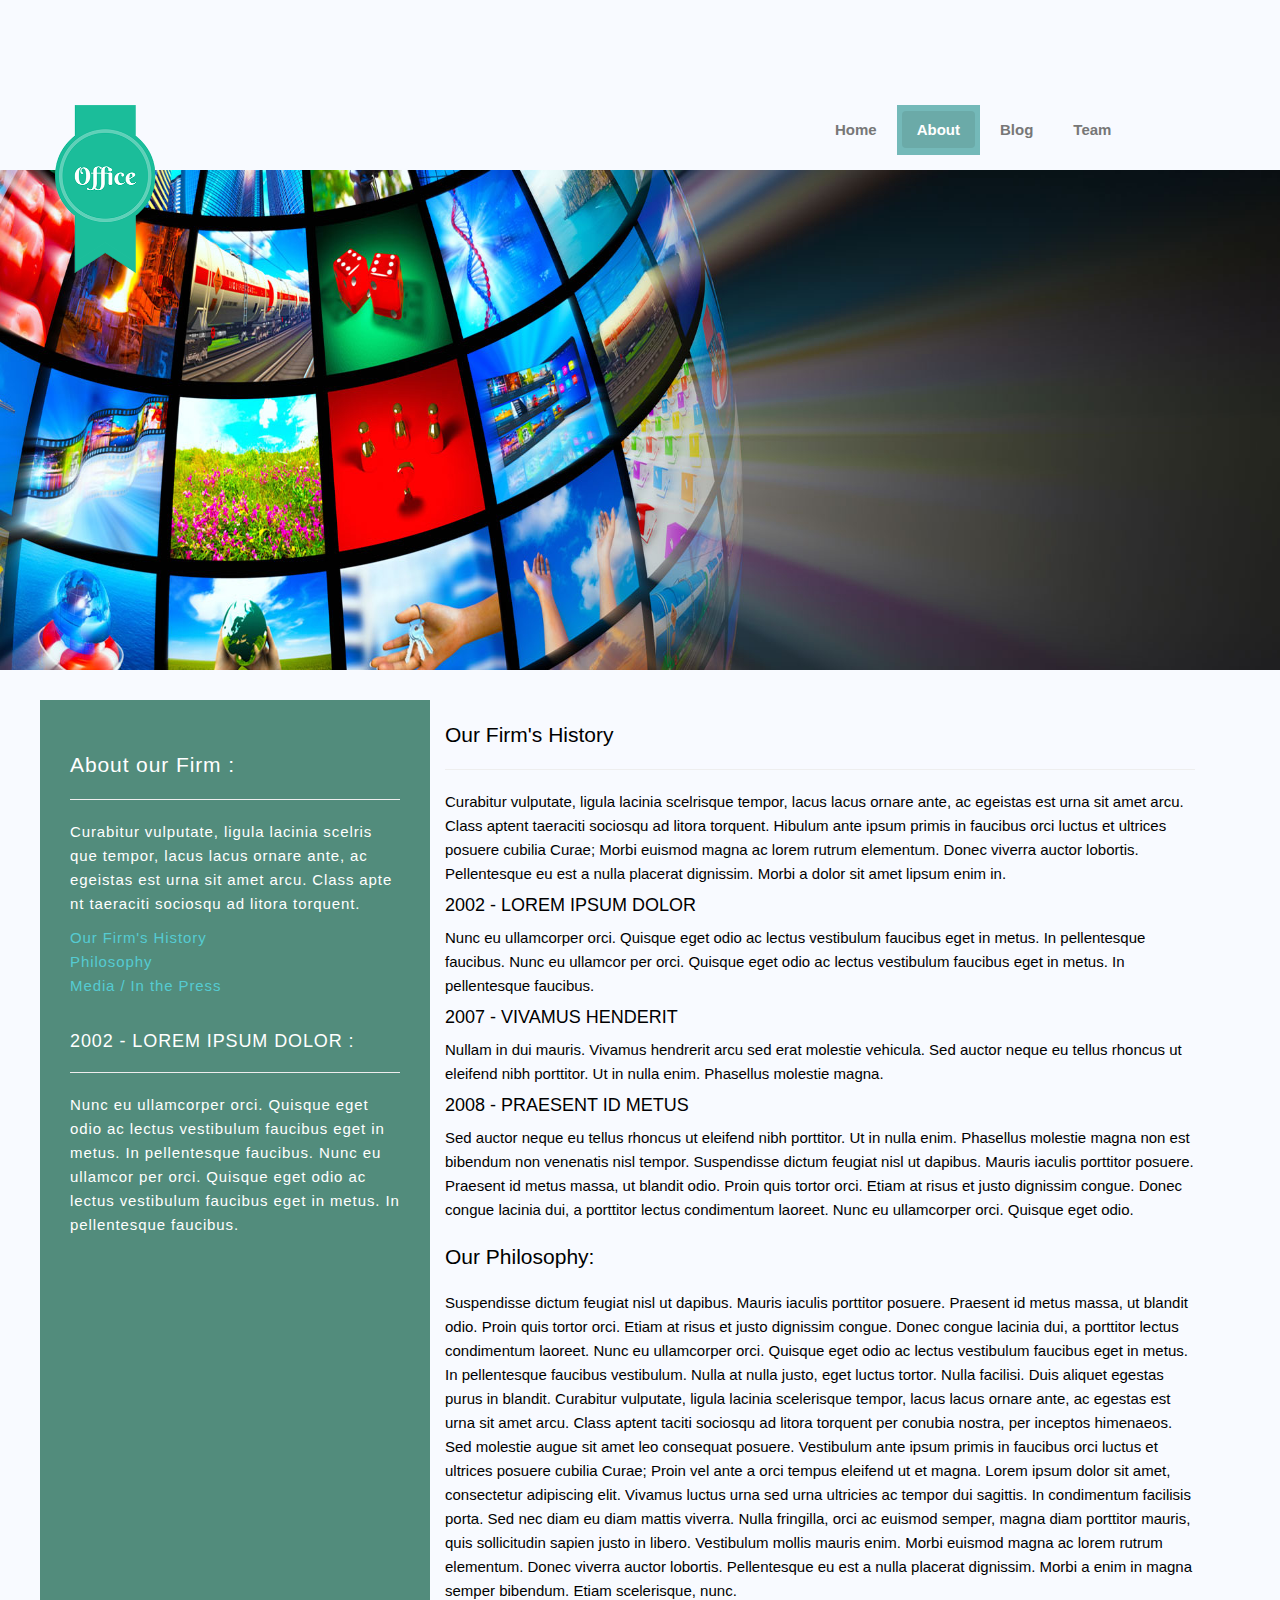
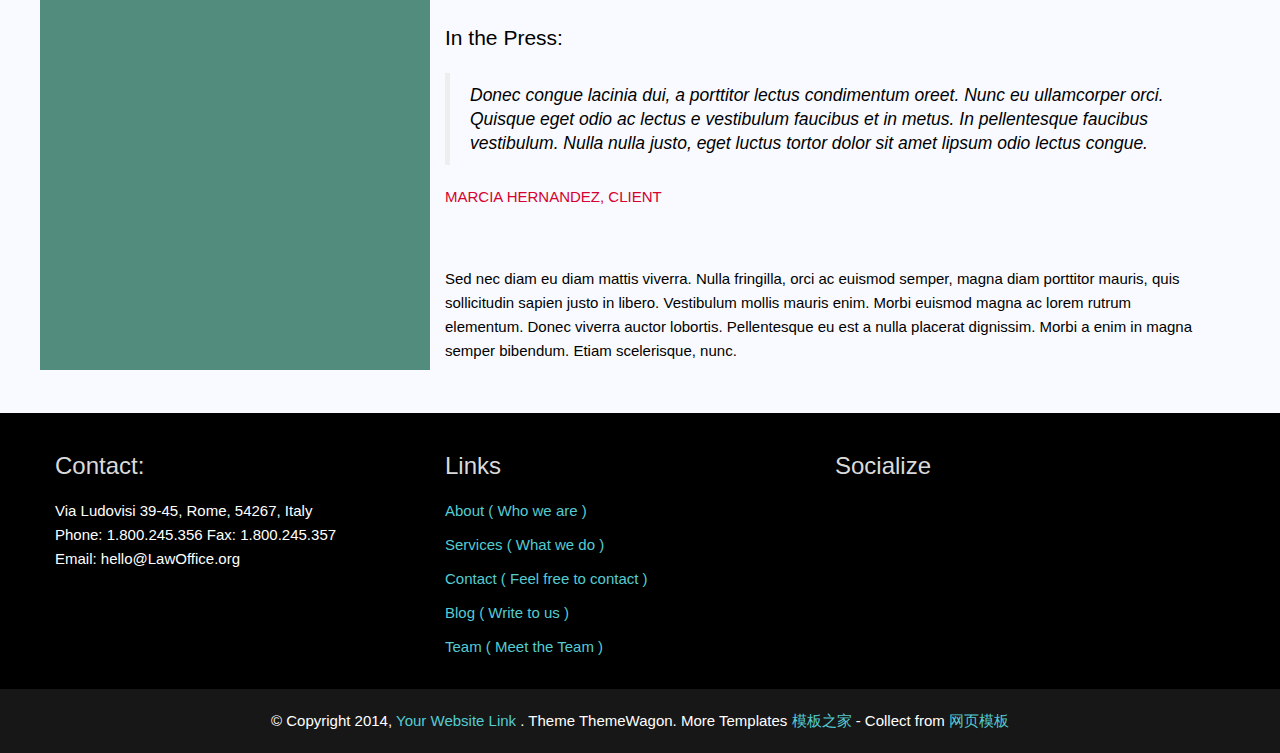
==== about.html @ ec812182 "init" ====
<!DOCTYPE html>
<html>
	<head>
		<meta charset="utf-8" />
		<title>Office</title>
		<link href="css/new_file.css" rel="stylesheet" type="text/css" />
		<link rel="stylesheet" href="css/animate.css" />
		<link rel="stylesheet" href="//at.alicdn.com/t/font_509566_0i68ix9yqp6kzkt9.css"" />
	</head>
	<body>
		<div class="adcenter"></div><!--adcenter结束-->
		<div class="navbar">
			<div class="container">
				<div class="container_left bounceInDown animated">
					<a href="home.html">
						<img src="img/Office.png" width="100" alt="Office"/>
					</a>
				</div>
				<div class="container_right">
					<ul>
						<li ><a href="home.html">Home</a></li>
						<li class="add"><a href="about.html">About</a></li>
						<li><a href="blog.html">Blog</a></li>
						<li><a href="team.html">Team</a></li>
						<li><a href="contact.html">Contact</a></li>
						<div style="clear: both;"></div>
					</ul>
				</div>
				<div style="clear: both;"></div>
			</div><!--container结束-->
		</div> <!--navbar结束-->
		<div class="text" id="boxID">
				<img src="img/slide1.jpg"/>
		</div><!--boxID结束-->
		<div id="banners"></div>
		<div class="container">
			<div class="row">
				<div class="aa1">
					<h3 class="lead">  About our Firm : </h3>
					<hr>
					<p>Curabitur vulputate, ligula lacinia scelris que tempor, lacus lacus ornare ante,
					 ac egeistas est urna sit amet arcu. Class apte nt taeraciti sociosqu ad litora torquent.
					</p>
					<a href="#anchor1"> Our Firm's History</a>
					<br>
					<a href="#anchor2"> Philosophy</a>
					<br>
					<a href="#anchor3">Media / In the Press</a>
					<br>
					<br>
					<h4>2002 - LOREM IPSUM DOLOR :</h4>
					<hr>
                    Nunc eu ullamcorper orci. Quisque eget odio ac lectus vestibulum faucibus eget in metus. In pellentesque faucibus. 
                    Nunc eu ullamcor per orci. Quisque eget odio ac lectus vestibulum faucibus eget in metus. In pellentesque faucibus.
				</div>
				<div class="aa2">
					<h3 class="lead" id="anchor1"> Our Firm's History </h3>
					<hr>
					<p>
                    Curabitur vulputate, ligula lacinia scelrisque tempor, lacus lacus ornare ante, ac egeistas est urna sit amet arcu. 
                    Class aptent taeraciti sociosqu ad litora torquent. Hibulum ante ipsum primis in faucibus orci luctus et ultrices posuere cubilia Curae; 
                    Morbi euismod magna ac lorem rutrum elementum. Donec viverra auctor lobortis. Pellentesque eu est a nulla placerat dignissim. 
                    Morbi a dolor sit amet lipsum enim in.
                    </p>
                    <h4>2002 - LOREM IPSUM DOLOR</h4>
                    <p>Nunc eu ullamcorper orci. Quisque eget odio ac lectus vestibulum faucibus eget in metus. In pellentesque faucibus. 
                    	Nunc eu ullamcor per orci. Quisque eget odio ac lectus vestibulum faucibus eget in metus. In pellentesque faucibus.
                    </p>
                    <h4>2007 - VIVAMUS HENDERIT</h4>
                    <p>Nullam in dui mauris. Vivamus hendrerit arcu sed erat molestie vehicula. Sed auctor neque eu tellus rhoncus ut eleifend nibh porttitor.
                    	 Ut in nulla enim. Phasellus molestie magna.
                    </p>
                    <h4>2008 - PRAESENT ID METUS</h4>
                    <p>
                    Sed auctor neque eu tellus rhoncus ut eleifend nibh porttitor. Ut in nulla enim. Phasellus molestie magna non est bibendum non venenatis 
                    nisl tempor. Suspendisse dictum feugiat nisl ut dapibus. Mauris iaculis porttitor posuere. Praesent id metus massa, ut blandit odio. 
                    Proin quis tortor orci. Etiam at risus et justo dignissim congue. Donec congue lacinia dui, a porttitor lectus condimentum laoreet. 
                    Nunc eu ullamcorper orci. Quisque eget odio.
                    </p>
                    <h3 class="lead" id="anchor2">Our Philosophy:</h3>
                    <p>
                    Suspendisse dictum feugiat nisl ut dapibus. Mauris iaculis porttitor posuere. Praesent id metus massa, ut blandit odio. 
                    Proin quis tortor orci. Etiam at risus et justo dignissim congue. Donec congue lacinia dui, a porttitor lectus condimentum laoreet. 
                    Nunc eu ullamcorper orci. Quisque eget odio ac lectus vestibulum faucibus eget in metus. In pellentesque faucibus vestibulum. 
                    Nulla at nulla justo, eget luctus tortor. Nulla facilisi. Duis aliquet egestas purus in blandit.
                    Curabitur vulputate, ligula lacinia scelerisque tempor, lacus lacus ornare ante, ac egestas est urna sit amet arcu. 
                    Class aptent taciti sociosqu ad litora torquent per conubia nostra, per inceptos himenaeos. Sed molestie augue sit amet leo consequat posuere. 
                    Vestibulum ante ipsum primis in faucibus orci luctus et ultrices posuere cubilia Curae; Proin vel ante a orci tempus eleifend ut et magna. 
                    Lorem ipsum dolor sit amet, consectetur adipiscing elit. Vivamus luctus urna sed urna ultricies ac tempor dui sagittis. In condimentum facilisis porta.
                    Sed nec diam eu diam mattis viverra. Nulla fringilla, orci ac euismod semper, magna diam porttitor mauris, quis sollicitudin sapien justo in libero. 
                    Vestibulum mollis mauris enim. Morbi euismod magna ac lorem rutrum elementum. Donec viverra auctor lobortis. Pellentesque eu est a 
                    nulla placerat dignissim. Morbi a enim in magna semper bibendum. Etiam scelerisque, nunc. <br>
                    </p>
                    <h3 class="lead" id="anchor3">In the Press:</h3>
                    <blockquote>
                    <em>Donec congue lacinia dui, a porttitor lectus condimentum oreet. Nunc eu ullamcorper orci. Quisque eget odio ac lectus e vestibulum 
                    	faucibus et in metus. In pellentesque faucibus vestibulum. Nulla nulla justo, eget luctus tortor dolor sit amet lipsum odio lectus congue.</em>
                    </blockquote>
                    <p class="block-author"> MARCIA HERNANDEZ, CLIENT</p>
                    <br>
                    <br>
                    <p>
                    	Sed nec diam eu diam mattis viverra. Nulla fringilla, orci ac euismod semper, magna diam porttitor mauris, quis sollicitudin sapien justo in libero. 
                    	Vestibulum mollis mauris enim. Morbi euismod magna ac lorem rutrum elementum. Donec viverra auctor lobortis. Pellentesque eu est a nulla 
                    	placerat dignissim. Morbi a enim in magna semper bibendum. Etiam scelerisque, nunc.
                    </p>
                    <p></p>
				</div>
			</div><!--row结束-->
			<div style="clear: both;"></div>
		</div><!--container结束-->
		<div class="footer">
			<div class="container">
				<div class="row">
					<div class="col-md-4">
						<h3><i class="iconfont icon-map"></i> Contact:</h3>
						<p class="footer-contact">
							
                        Via Ludovisi 39-45, Rome, 54267, Italy
                        <br>
                        
                        Phone: 1.800.245.356 Fax: 1.800.245.357
                        <br>
                        
                        Email: hello@LawOffice.org
                        <br>
						</p>
					</div>
					<div class="col-md-4">
						<h3><i class="iconfont icon-link"></i> Links</h3>
						<p><a href="#"> About ( Who we are )</a></p>
						<p><a href="#"> Services ( What we do )</a></p>
						<p><a href="#"> Contact ( Feel free to contact )</a></p>
						<p><a href="#"> Blog ( Write to us )</a></p>
						<p><a href="#"> Team ( Meet the Team )</a></p>
					</div>
					<div class="col-md-4">
						<h3><i class="iconfont icon-heart"></i> Socialize</h3>
						<div id="social-icons">
							<a href="#" class="btn-group google-plus"><i class="iconfont icon-googleplus"></i></a>
							<a href="#" class="btn-group linkedin"><i class="iconfont icon-linkedin-square"></i> </a>
							<a href="#" class="btn-group twitter"><i class="iconfont icon-twitter"></i></a>
							<a href="#" class="btn-group facebook"><i class="iconfont icon-facebookicon"></i></a>
						</div>
					</div>
					<div style="clear: both;"></div>
				</div><!--row结束-->
			</div><!--container结束-->
		</div><!--footer结束-->
		<div class="copyright">
			<p>
				© Copyright 2014, 
				<a href="#">Your Website Link</a>
				. Theme  ThemeWagon. More Templates 
				<a href="http://www.cssmoban.com/" target="_blank" title="模板之家">模板之家</a>
				 - Collect from 
				 <a href="http://www.cssmoban.com/" title="网页模板" target="_blank">网页模板</a>
			</p>
		</div><!--copyright text center结束-->
	</body>
</html>
---- css/new_file.css ----
*
{
	margin: 0;
	padding: 0;
}
body{
	background-color: #F8FAFF;
	font-size: 15px;
	line-height: 24px;
	font-family: "Helvetica Neue", Helvetica, Arial, sans-serif;
}
.adcenter
{
	height: 90px;
	width: 1200px;
	margin: auto;
}
.navbar
{
	width: auto;
	height: 50px;
	padding-top:15px ;
	padding-bottom: 15px;
}
.container
{
	width: 1170px;
	margin: auto;
	padding-right: 15px;
    padding-left: 15px;
    min-height: 1px;
}
.container_left
{
	width: 100px;
	height: 50px;
	position: relative;
	z-index: 2;
	float: left;
}
.container_right
{
	width: 410px;
	height: 50px;
	float: right;
}
.container_right li
{
	height: 50px;
    list-style-type:none;
    line-height: 50px;
	float: left;
}
.container_right li a
{
	text-decoration: none;
	font-size: 15px;
	font-weight: bold;
	margin: 5px 5px 5px 5px;
	padding: 10px 15px;
	border-radius: 4px;
}
.container_right .add a{
	background-color: #6BAAA8;
}
.container_right a:link,.container_right a:active
{
	color: #777;
}
.container_right a:hover
{
	color: #333333;
}
.container_right a:visited
{
	color: #777;
}
.container_right .add a
{
	color: #FFF;
}
.add
{
	background: #74B9B9;
}
.text img
{
	width: 100%;
	height: 500px;
}
.text
{
	position: relative;
	width: 100%;
}
.icon-bannerleft
{
	position: absolute;
	top: 265px;
	left: 50px;
}
.icon-bannerright
{
	position: absolute;
	top: 265px;
	right: 50px;
}
.topic
{
	position: absolute;
	left: 45%;
	bottom: 30px;
	z-index: 2;
}
.topichh
{
	text-align: center;
	color: #fff;
	font-size: 24px;
	font-family: inherit;
    font-weight: 500;
    line-height: 1.1;
    margin-top: 20px;
    margin-bottom: 10px;
}
.topicaa
{
	color: #fff;
	text-align: center;
	margin-bottom: 10px;
}
.middle
{
	text-align: center;
	padding: 50px 0px;
	width: auto;
	position: relative;
}
.row{
	margin-right: -15px;
    margin-left: -15px;
}
.rowa
{
	font-size: 25px;
	margin-bottom: 50px;
}
.row_title
{
	font-size: 24px;
	margin-top: 20px;
	margin-bottom: 15px;
}
.row_body
{
	margin-bottom: 10px;
	font-style: italic;
}
hr
{
	margin-top: 20px;
    margin-bottom: 20px;
    border: 0;
    border-top: 1px solid #eee;	
}
.mid
{
	
}
.col-lg-4
{
	width: 360px;
	float: left;
	position: relative;
	padding-right: 15px;
    padding-left: 15px;
}
.services-group
{
	padding: 10px;
    background: #061F20;
    color: white;
}
p
{
	margin: 0 0 10px;
}
.services-icon
{
	color: #1bbd9b;
    margin-bottom: 30px;
    
}
.iconfont
{
	font-size: 60px !important;
	line-height: 1.1;
}
h4
{
	font-size: 18px;
}
.services-title
{
	margin-top: 10px;
	margin-bottom: 10px;
}
.services-more a
{
	text-decoration: none;
	color: #55CBD2;
}
.bot
{
	margin-top: 50px;
}
.span
{
	display: inline-block;
	;
}
.services-icon span{
	transition: all 0.3s;
	border-radius: 3px;
	padding: 5px 0;
}
.services-icon span:hover
{
	color: #fff;
	background: #1CBD9B;
	padding: 5px 10px;;
}
.footer
{
	margin-top: 40px;
	padding: 20px;
	background: black;
}
.col-md-4
{
	width: 360px;
	position: relative;
	float: left;
	padding-left: 15px;
	padding-right: 15px;
	min-height: 1px;
}
.footer h3
{
	color: #DADADA;
	margin-top: 20px;
	margin-bottom: 20px;
	font-size: 24px;
	font-family: inherit;
	font-weight: 500;
	line-height: 1.1;
	display: block;
}
.col-md-4 .iconfont
{
	font-size: 22px !important;
}
.footer-contact
{
	color: white;
}
.col-md-4 a
{
	color: #55CBD2;
	text-decoration: none;
}
.col-md-4 a:hover
{
	color: #888;
	text-decoration:none;
}
#social-icons
{
	font-size: 22px;
}
#social-icons .btn-group
{
	margin-right: 15px;
	display: inline-block;
}
#social-icons a:hover
{
	color: #ffffff;
}
.copyright
{
	background: #171717;
	padding: 20px 0px 10px 0px;
	text-align: center;
	color: #FFFFFF;
}
.copyright a
{
	color: #55CBD2;
	text-decoration: none;
}
.copyright a:hover
{
	color: #888888;
}
.aa1
{
	height: 1210px;	
	width: 330px;
	background: #528C7C;
	color: white;
	padding: 30px;
	letter-spacing: 0.9px;
	float: left;
}
.lead
{
	display: table;
	font-size: 21px;
	margin-bottom: 20px;
	line-height: 1.4;
	font-weight: 200;
	margin-top: 20px;
	font-family: inherit;
}
a
{
	color: #55CBD2;	
	text-decoration: none;
}
a:hover
{
	color: #888888;
}
h4
{
	font-size: 18px;
	margin-top: 10px;
    margin-bottom: 10px;
    font-family: inherit;
    font-weight: 500;
    line-height: 1.1;
    color: inherit;
}
.aa2
{
	float: left;
	width: 750px;
	min-height: 1px;
	padding-left: 15px;
	padding-right: 15px;
}
blockquote
{
	padding: 10px 20px;
	margin: 0px 0px 20px;
	font-size: 17.5px;
	border-left: 5px solid #eee;
}
.block-author
{
	color: #D7002E;
}
#banners {
    margin-top: 30px;
    margin-bottom: 10px;
}
.blog-post
{
	margin-bottom: 30px;
}
img
{
	vertical-align: middle;
}
.col-md-9
{
	width: 850px;
	padding: 0px 15px;
	float: left;
	position: relative;
	min-height: 1px;
}
.blog-post
{
	margin-bottom: 30px;
}
.blog-title
{
	color: #385A30;
	font-family:"arial narrow";
	font-variant: small-caps;
	font-weight: 100;
}
h1
{
	font-size: 36px;
	margin-top: 20px;
	margin-bottom: 10px;
}
.blog-image
{
	margin-bottom: 20px;
}
.badge
{
	min-width: 10px;
	padding: 3px 7px;
	font-size: 12px;
	line-height: 1;
	font-weight: bold;
	color:#FFFFFF ;
	text-align: center;
	background-color: #999;
	border-radius: 10px;
	white-space: nowrap;        /*行内不准换行*/
	vertical-align: baseline;    /* vertical-align 属性设置元素的垂直对齐方式。*/
}
.pull-right
{
	float: right;
}
.label
{
	display: inline;
	padding: .2em .6em .3em;
	font-weight: bold;
	font-size: 75%;
	color: #fff;
	line-height: 1;
	text-align: center;
	white-space: nowrap;
	vertical-align: baseline;
	border-radius: .25em;
}
.label-default
{
	background-color: #999;
}
.label-primary
{
	background-color: #428bca;
}
.label-success
{
	background-color: #5cb85c;
}
.label-info
{
	background-color: #5bc0de;
}
.label-warning
{
	background-color: #f0ad4e;
}
.label-danger
{
	background-color: #d9534f;
}
.pagination
{
	position: relative;
	margin: 20px 0;
	border-radius: 4px;
}
.pagination li
{
	display: inline;
	list-style: none;
	position: relative;
}
.pagination li a
{
	float: left;
	padding: 6px 12px;
	line-height: 1.42857143;
	color: #428bca;
	text-decoration: none;
	background-color: #fff;
	border: 1px solid #ddd;
	margin-left: -1px;
}
.pagination li a:hover
{
	color: #2a6496;
	background-color: #EEEEEE;
}
.disabled a
{
	color: #999;
    cursor: not-allowed;
    background-color: #fff;
    border-color: #ddd;
    margin-left: 0;
    border-top-left-radius: 4px;
    border-bottom-left-radius: 4px;
}
.last a
{
	border-top-right-radius: 4px;
    border-bottom-right-radius: 4px;
}
.paginatio .active
{
	background: #74B9B9 !important;
    color: white;
}
.pagination .active a
{
	z-index: 3;
	color: #fff;
	cursor: default;    /*cursor是改变鼠标在链接上的形状*/
	background-color: #428bca;
	border-color: #428bca;
}
.pagination .active a:hover
{
	z-index: 3;
	color: #fff;
	cursor: default;
	background-color: #428bca;
	border-color: #428bca;
}
.sr-only
{
	position: absolute;
    width: 1px;
    height: 1px;
    padding: 0;
    margin: -1px;
    overflow: hidden;
    clip: rect(0, 0, 0, 0);
    border: 0;
}
.col-md-3
{
	width: 290px;
	padding: 0px 15px;
	float: left;
	position: relative;
	min-height: 1px;
}
.panel
{
	margin-top: 30px;
	border: 1px solid;
	border-color: #ddd;
	border-radius: 4px;
}
.panel-heading
{
	padding: 10px 15px;
	color: #333;
	border-bottom: 1px solid;
	background-color: #f5f5f5;
	border-color: #ddd;
	border-top-left-radius: 3px;
    border-top-right-radius: 3px;
}
.panel-title
{
	margin-top: 0;
    margin-bottom: 0;
    font-size: 16px;
    color: inherit;
}
.panel-body
{
	overflow: hidden;
	padding: 15px;
}
.form-group
{
	padding: 20px;
	margin-bottom: 15px;
}
label
{
	display: inline-block;
    margin-bottom: 5px;
    font-weight: bold;
}
.form-control
{
	display: block;
	width:100% ;
	height: 20px;
	padding: 6px 12px;
	font-size: 14px;
	line-height: 1.42857143;
	color: #555;
	border: 1px solid #CCCCCC;
}
.btn
{
	display: inline-block;
    padding: 6px 12px;
    margin-bottom: 0;
    font-size: 14px;
    font-weight: normal;
    line-height: 1.42857143;
    text-align: center;
    white-space: nowrap;
    vertical-align: middle;
    cursor: pointer;
    -webkit-user-select: none;
    -moz-user-select: none;
    -ms-user-select: none;
    background-image: none;
    border: 1px solid transparent;
    border-radius: 4px;
}

.btn-sm
{
	margin-left: 21px;
	padding: 5px 10px;
	line-height: 1.5;
	border-radius: 3px;
}
.btn-default
{
	border: 1px solid;
	color: #333;
    background-color: #fff;
    border-color: #ccc;	
}
.btn-default:hover
{
	color: #333;
    background-color: #ebebeb;
    border-color: #adadad;
}
.icon-file-text,.icon-file,.icon-cloud
{
	font-size: 35px !important;
}
.col-md-6
{
	float: left;
	min-height: 1px;
	position: relative;
	padding-right: 15px;
    padding-left: 15px;
    width: 560px;
}
.blockquote-box
{
	border-right: 5px solid #E6E6E6;
	margin-bottom: 25px;
	display: flex;
	flex-wrap: wrap;
}
.blockquote-box.blockquote-info
{
	border-color: #46B8DA;
}
.blockquote-box.blockquote-info .square
{
	background-color: #5BC0DE;
	color: #eee;
}
.blockquote-box.blockquote-primary
{
	border-color: #357EBD;
}
.blockquote-box.blockquote-primary .square
{
	background-color: #428BCA;
	color: #eee;
}
.blockquote-box.blockquote-success
{
	border-color: #5CB85C;
}
.blockquote-box.blockquote-success .square
{
	background-color: #5CB85C;
	color: #eee;
}
.blockquote-box.blockquote-danger
{
	border-color: #D43F3A;
}
.blockquote-box.blockquote-danger .square
{
	background-color: #D9534F;
	color: #eee;
}
.blockquote-box.blockquote-warning
{
	border-color: #EEA236;
}
.blockquote-box.blockquote-warning .square
{
	background-color: #F0AD4E;
	color: #eee;
}
.blockquote-box .square
{
	background-color: #E6E6E6;
	color: #eee;
}
.blockquote-box .square
{
	width: 100px;
	min-height: 50px;
	margin-right: 22px;
	padding: 20px 0px;
	text-align: center !important;
}
.blockquote-box .flex{
	width: 70%;
}
.blockquote-box h4,.blockquote-box p{
	width: 100%;
}
.pull-left
{
}
img
{
	vertical-align: center;
}
.col-lg-offset-1
{
	margin-left: 115px;
}
.col-lg-41
{
	width: 430px;
	padding-right: 15px;
    padding-left: 15px;
    float: left;
}
.lea
{
	margin-bottom: 20px;
	font-weight: 200;
	font-size: 21px;
}
.tubiao1
{
	width: 77.5px;
	float: left;
	padding: 0px 15px;
}
.tubiao2
{
	width: 77.5px;
	float: left;
	padding: 0px 15px;
}
.tubiao3
{
	width: 77.5px;
	float: left;
	padding: 0px 15px;
}
.col-lg-51
{
	width: 545px;
	float: left;
	padding-right: 15px;
    padding-left: 15px;
}
.form-group.form-group-fullname .form-control
{
	width: 480px;
}
.form-group.form-group-email .form-control
{
	width: 480px;
}
.form-group.form-group-message .form-control
{
	width: 480px;
}
fieldset {
    min-width: 0;
    padding: 0;
    margin: 0;
    border: 0;
}
textarea.form-control
{
	height: auto;
}
.btn-primary{
	margin-left: 20px;
	color: #fff;
    background-color: #428bca;
    border-color: #357ebd;
}
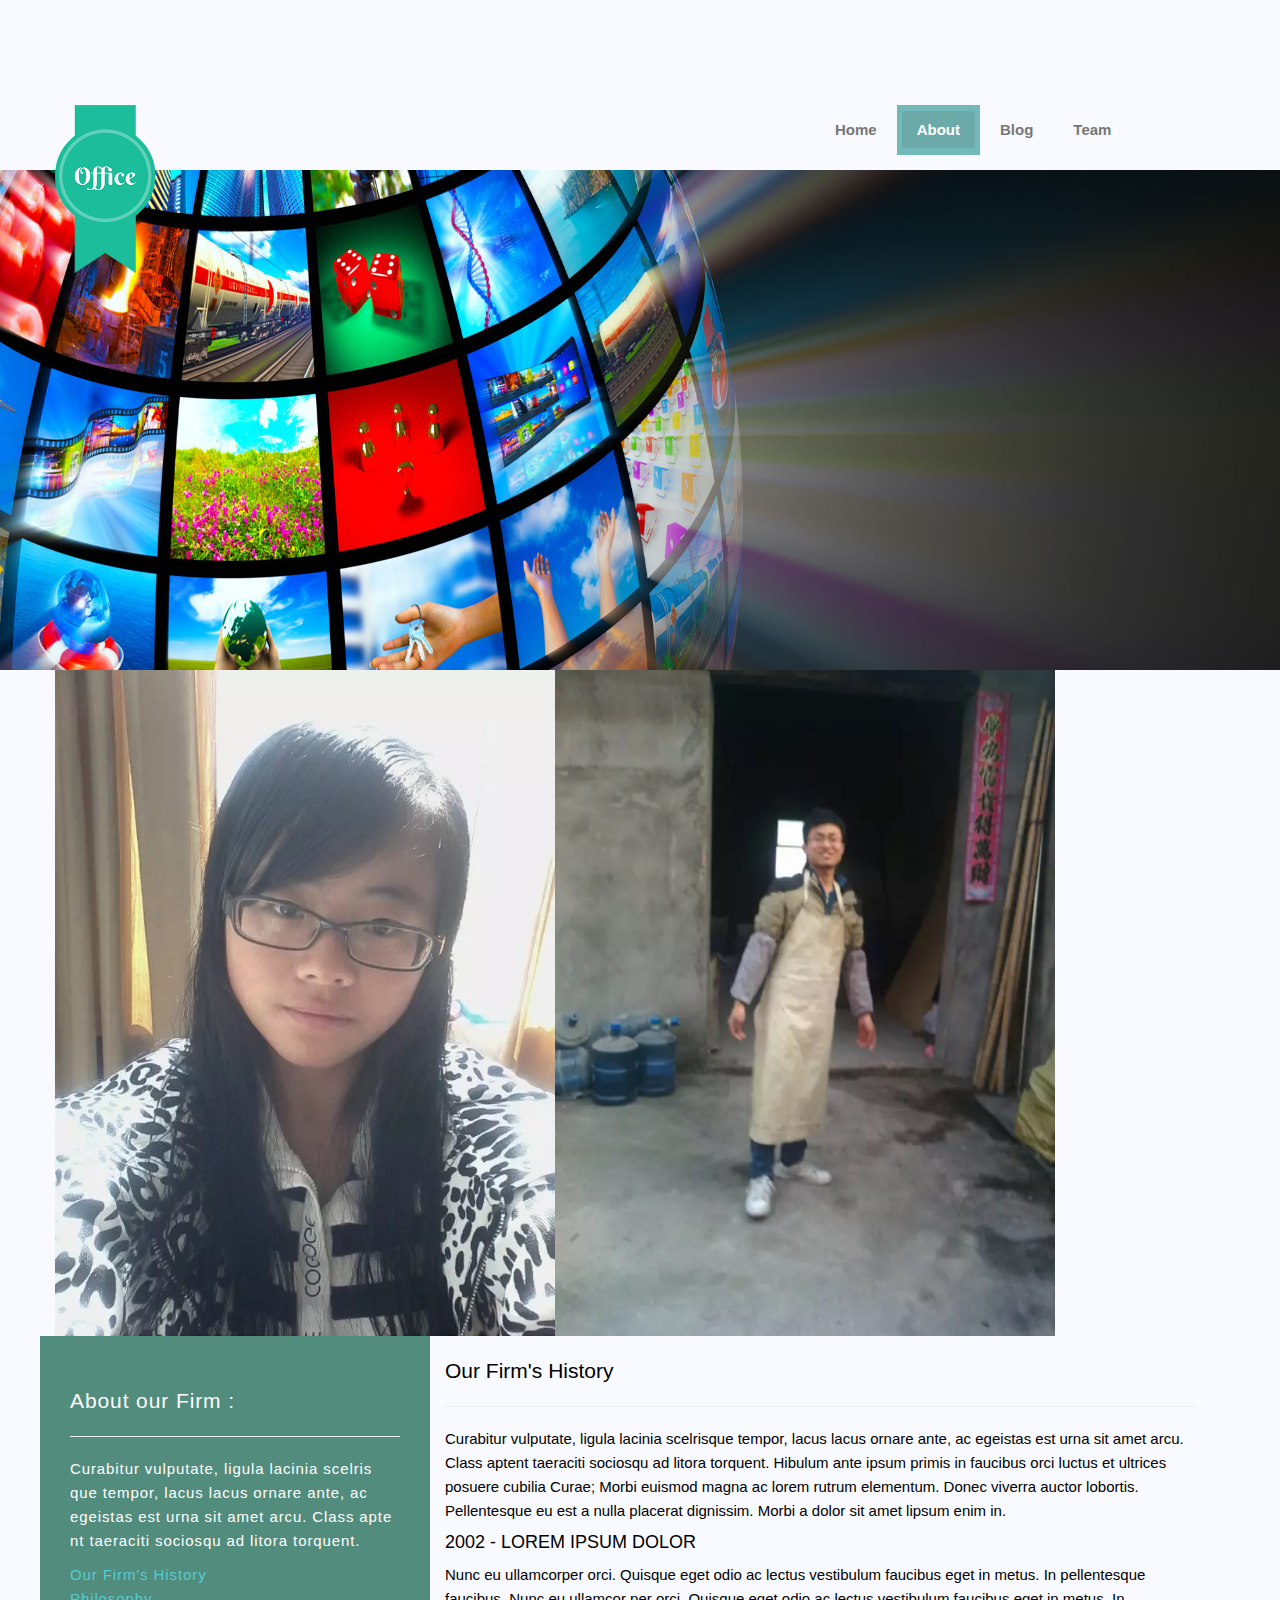
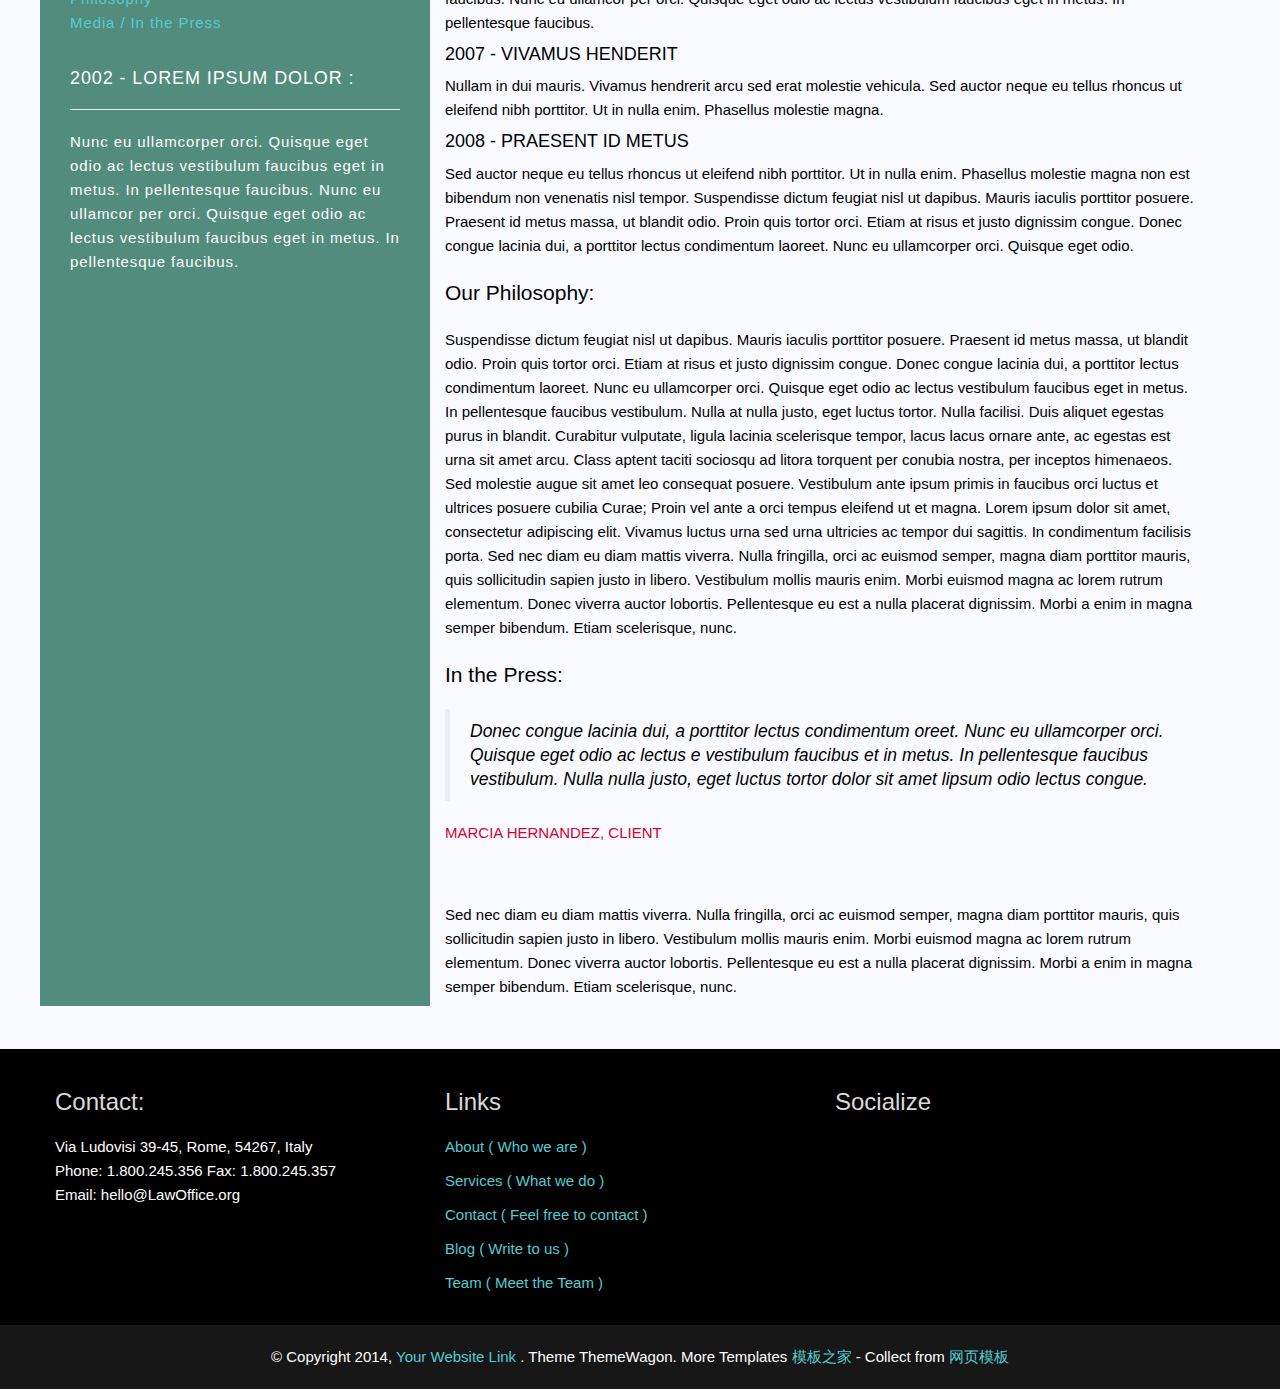
==== commit 1703ec7a: "afa" ====
--- a/about.html
+++ b/about.html
@@ -32,6 +32,10 @@
 		<div class="text" id="boxID">
 				<img src="img/slide1.jpg"/>
 		</div><!--boxID结束-->
+		<div class="container haha">
+			<img src="img/CA75E5D08288CFF98B9A620496311D83.png" width="550px"/>
+			<img src="img/1FAD79B4799CCFCCC90386C342FB230B.png"/>
+		</div>
 		<div id="banners"></div>
 		<div class="container">
 			<div class="row">
--- a/css/new_file.css
+++ b/css/new_file.css
@@ -792,3 +792,8 @@
     background-color: #428bca;
     border-color: #357ebd;
 }
+.haha img
+{
+	width: 500px;
+	float: left;
+}
